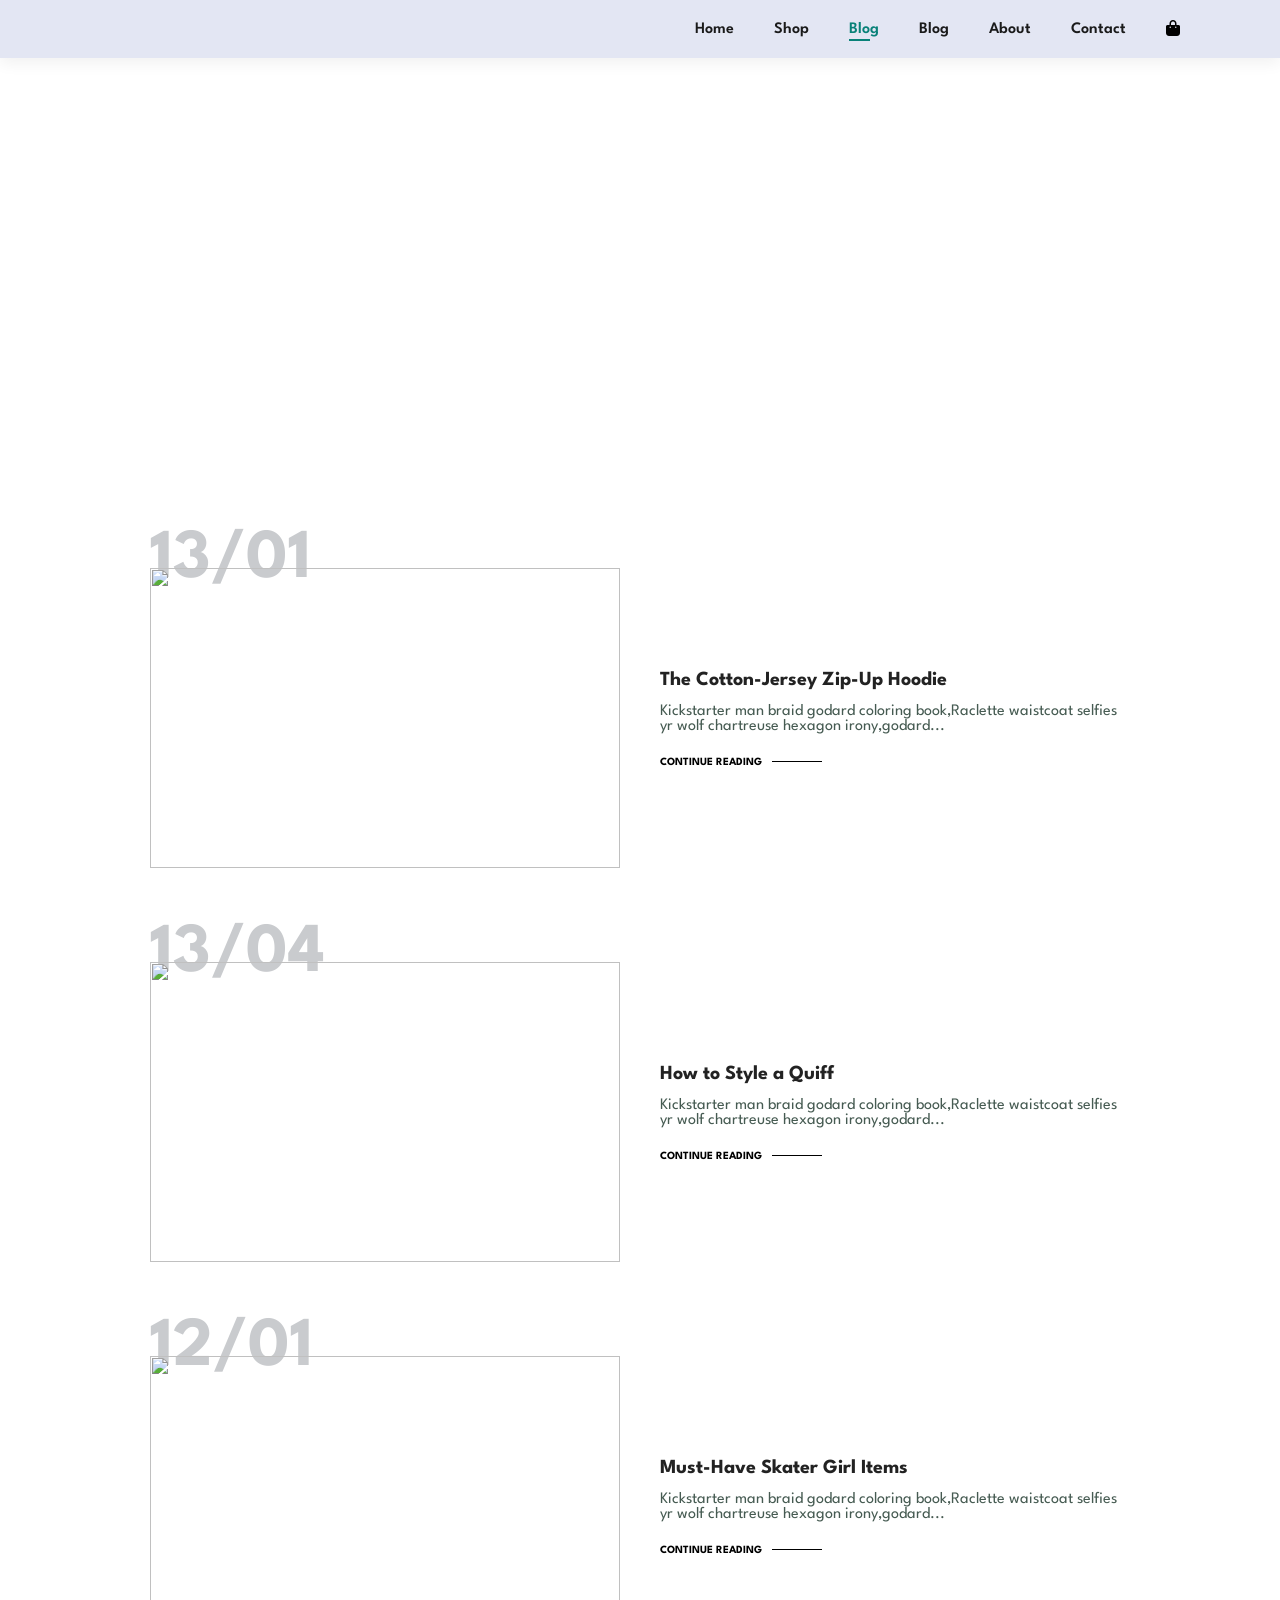
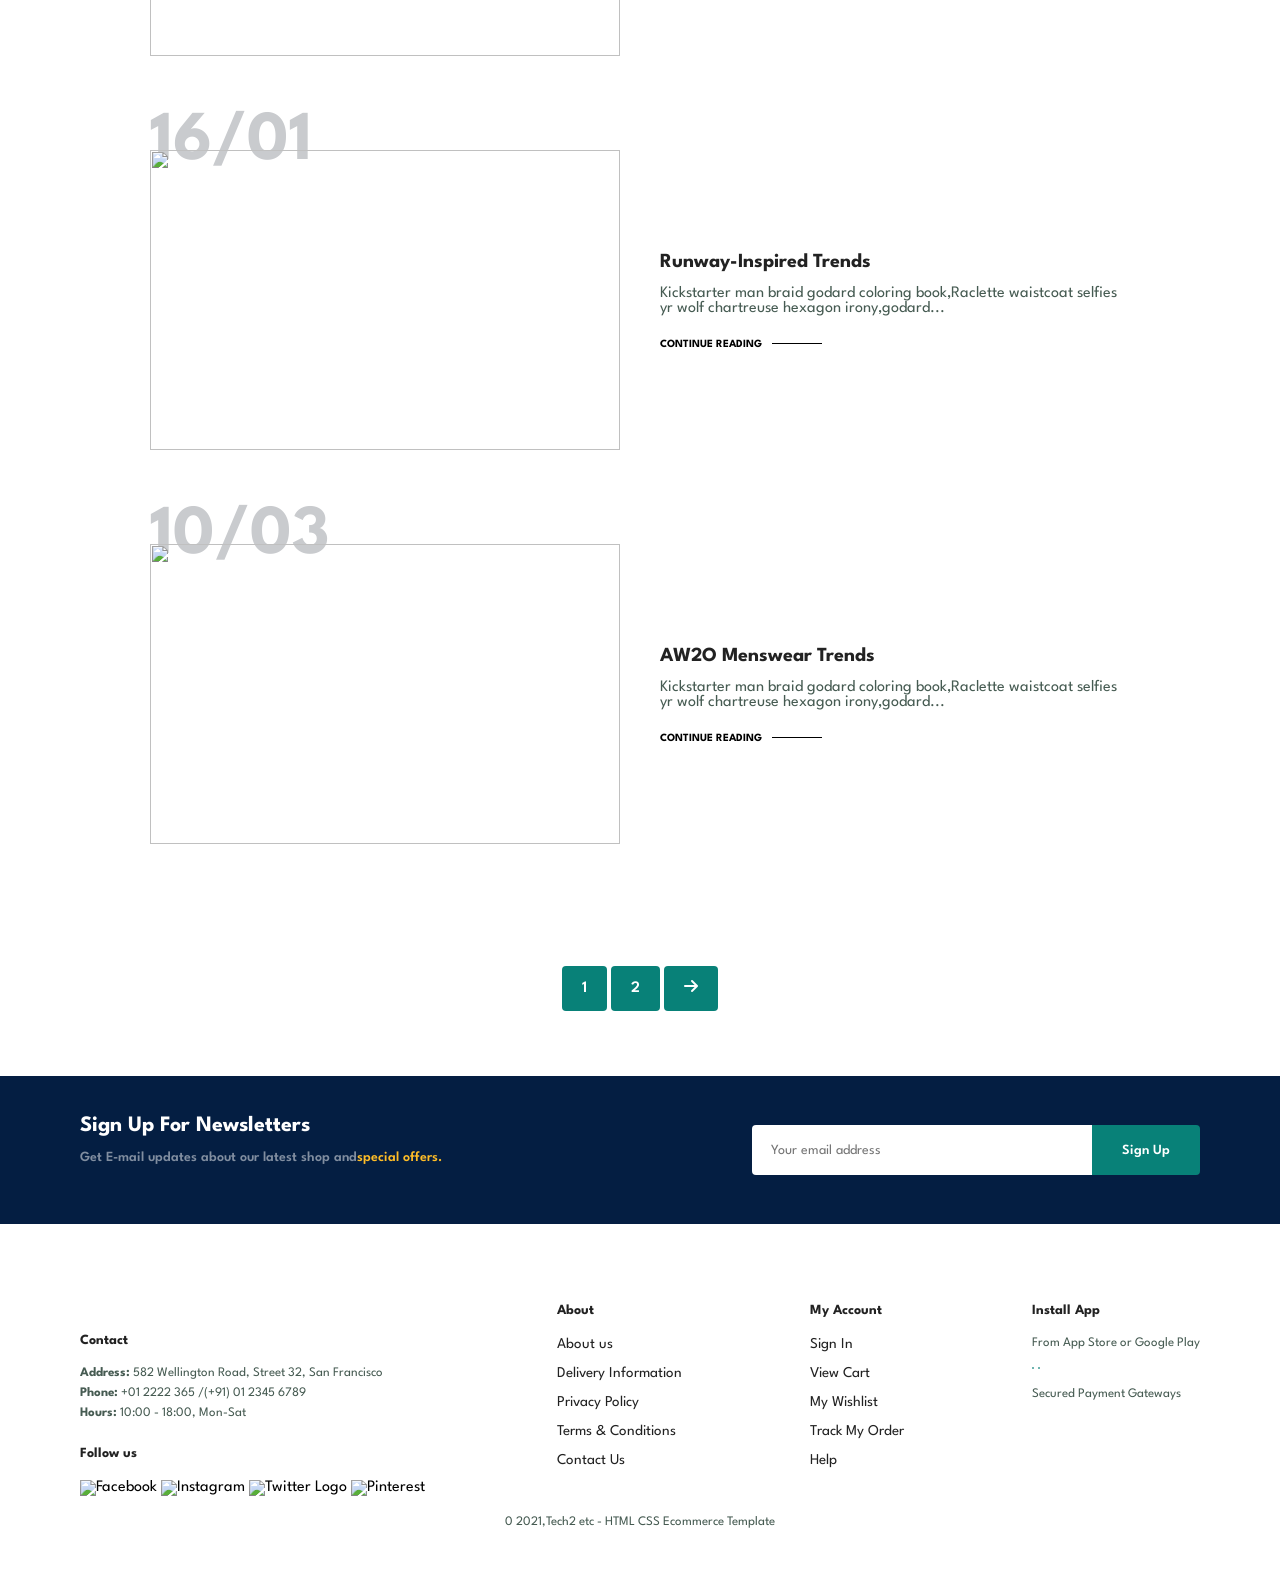
==== blog.html @ b49e6509 "Add files via upload" ====
<!DOCTYPE html>
<html lang="en">

    <head>
        <meta charset="UTF-8">
        <meta http-equiv="X-UA-Compatible" content="IE=edge">
        <meta name="viewport" content="width=device-width, initial-scale=1.0">
        <title>Tech2etc Ecommerce Tutorial</title>
        <link rel="stylesheet" href="https://cdnjs.cloudflare.com/ajax/libs/font-awesome/6.5.1/css/all.min.css">

        <link rel="stylesheet" href="style.css">
    </head>

    <body>
        
        <section id="header">
            <a href="#"><img src="img/logo.png" class="logo" alt=""></a>

            <div>
                <ul id="navbar">
                    <li><a href="index.html">Home</a></li>
                    <li><a href="shop.html">Shop</a></li>
                    <li><a class="active" href="blog.html">Blog</a></li>
                    <li><a href="blog.html">Blog</a></li>
                    <li><a href="about.html">About</a></li>
                    <li><a href="contact.html">Contact</a></li>
                    <li><a href="cart.html"><i class="fa-solid fa-bag-shopping"></i></a></li>
                    
                </ul>
            </div>
            </div>
        </section>
       
        
        <section id="page-header"class="blog-header">
           
            <h2>#readmore</h2>

            <p>Read all case studies about our product!</p>
        </section>

        <section id ="blog">
         <div class="blog-box">
            <div class="blog-img">
               <img src="img/blog/b1.jpg" alt="">
            </div>
            <div class="blog-details">
               <h4>The Cotton-Jersey Zip-Up Hoodie</h4>
               <p>Kickstarter man braid godard coloring book,Raclette waistcoat selfies yr wolf chartreuse hexagon irony,godard...</p>
               <a href="#">CONTINUE READING</a>
            </div>
            <h1>13/01</h1>
         </div>
         <div class="blog-box">
            <div class="blog-img">
               <img src="img/blog/b2.jpg" alt="">
            </div>
            <div class="blog-details">
               <h4>How to Style a Quiff</h4>
               <p>Kickstarter man braid godard coloring book,Raclette waistcoat selfies yr wolf chartreuse hexagon irony,godard...</p>
               <a href="#">CONTINUE READING</a>
            </div>
            <h1>13/04</h1>
         </div>
         <div class="blog-box">
            <div class="blog-img">
               <img src="img/blog/b3.jpg" alt="">
            </div>
            <div class="blog-details">
               <h4>Must-Have Skater Girl Items</h4>
               <p>Kickstarter man braid godard coloring book,Raclette waistcoat selfies yr wolf chartreuse hexagon irony,godard...</p>
               <a href="#">CONTINUE READING</a>
            </div>
            <h1>12/01</h1>
         </div>
         <div class="blog-box">
            <div class="blog-img">
               <img src="img/blog/b4.jpg" alt="">
            </div>
            <div class="blog-details">
               <h4>Runway-Inspired Trends</h4>
               <p>Kickstarter man braid godard coloring book,Raclette waistcoat selfies yr wolf chartreuse hexagon irony,godard...</p>
               <a href="#">CONTINUE READING</a>
            </div>
            <h1>16/01</h1>
         </div>
         <div class="blog-box">
            <div class="blog-img">
               <img src="img/blog/b6.jpg" alt="">
            </div>
            <div class="blog-details">
               <h4>AW2O Menswear Trends</h4>
               <p>Kickstarter man braid godard coloring book,Raclette waistcoat selfies yr wolf chartreuse hexagon irony,godard...</p>
               <a href="#">CONTINUE READING</a>
            </div>
            <h1>10/03</h1>
         </div>
        </section>

        <section id="pagination" class="section-p1">
            <a href="#">1</a>
             <a href="#">2</a>
              <a href="#">	<i class="fas fa-arrow-right"></i></a>

        </section>

        <section id="newsletter" class="section-p1 section-m1">
         <div class="newstext">
            <h4>Sign Up For Newsletters</h4>
            <p>Get E-mail updates about our latest shop and<span>special offers.</span>
            </p>
         </div>
         <div class="form">
            <input type="text" placeholder="Your email address">
            <button class="normal">Sign Up</button>
         </div>
        </section>
 
        <footer class="section-p1">
         <div class="col">
            <img class="logo"src="img/logo.png" alt="">
            <h4>Contact</h4>
            <p><strong>Address:</strong> 582 Wellington Road, Street 32, San Francisco</p>
            <p><strong>Phone:</strong> +01 2222 365 /(+91) 01 2345 6789</p>
            <p><strong>Hours:</strong> 10:00 - 18:00, Mon-Sat</p>
            <div class="follow">
               <h4>Follow us</h4>
               <div class="icon">
                     <img src="https://upload.wikimedia.org/wikipedia/commons/5/51/Facebook_f_logo_%282019%29.svg" width="15" alt="Facebook">
                     <img src="https://upload.wikimedia.org/wikipedia/commons/a/a5/Instagram_icon.png" width="15" alt="Instagram">
                     <img src="https://abs.twimg.com/icons/apple-touch-icon-192x192.png" alt="Twitter Logo" width="15">
                     <img src="https://upload.wikimedia.org/wikipedia/commons/0/08/Pinterest-logo.png" width="15" alt="Pinterest">
                     <img src="https://upload.wikimedia.org/wikipedia/commons/b/b8/YouTube_Logo_2017.svg" alt="" width="50">
               </div>
            </div>
         </div>
         <div class="col">
            <h4>About</h4>
            <a href="#">About us</a>
            <a href="#">Delivery Information</a>
            <a href="#">Privacy Policy</a>
            <a href="#">Terms & Conditions</a>
            <a href="#">Contact Us</a>
         </div>

          <div class="col">
            <h4>My Account</h4>
            <a href="#">Sign In</a>
            <a href="#">View Cart</a>
            <a href="#">My Wishlist</a>
            <a href="#">Track My Order</a>
            <a href="#">Help</a>
         </div>

         <div class="col install">
            <h4>Install App</h4>
            <p>From App Store or Google Play</p>
            <div class="row">
               <img src="img/pay/app.jpg" alt="">
               <img src="img/pay/play.jpg" alt="">
            </div>
            <p>Secured Payment Gateways</p>
            <img src="img/pay/pay.png" alt="">
         </div>

         <div class="copyright">
            <p>0 2021,Tech2 etc - HTML CSS Ecommerce Template</p>
         </div>
        </footer>
        
       <script src="script.js"></script>
       
       </body>

       </html>
---- style.css ----
@import url("https://fonts.googleapis.com/css2?family=Spartan:wght@100;200;300;400;500;600;700;800;900&display=swap");
* {
  margin: 0;
  padding: 0;
  box-sizing: border-box;
  font-family: "Spartan", sans-serif;
}

html {
  scroll-behavior: smooth;
}

.fa-bag-shopping{
  color: black;
}

/* Global Styles */

h1 {
  font-size: 50px;
  line-height: 64px;
  color: #222;
}

h2 {
  font-size: 46px;
  line-height: 54px;
  color: #222;
}

h4 {
  font-size: 20px;
  color: #222;
}

h6 {
  font-weight: 700;
  font-size: 12px;
}

p {
  font-size: 16px;
  color: #465b52;
  margin: 15px 0 20px 0;
}

.section-p1 {
  padding: 40px 80px;
}

.section-m1 {
  margin: 40px 0;
}

button.normal{
  font-size: 14px;
  font-weight: 600;
  padding: 15px 30px;
  color:#000;
  background-color: #fff;
  border-radius: 4px;
  cursor: pointer;
  border:none;
  outline: none;
  transition: 0.2s;
}

button.white{
  font-size: 13px;
  font-weight: 600;
  padding: 11px 18px;
  color:#fff;
  background-color:transparent;
  cursor: pointer;
  border:1px solid #fff;
  outline: none;
  transition: 0.2s;
}

body {
  width: 100%;
}
  
#header{
  display:flex;
  align-items:center;
  justify-content:space-between;
  padding:20px 80px;
  background: #E3E6F3;
  box-shadow:0 5px 15px rgba(0, 0, 0, 0.06);
  z-index:999;
  position: sticky;
  top:0;
  left:0;
}

#navbar {
  display:flex;
  align-items:center;
  justify-content: center;
}

#navbar li {
    list-style:none;
    padding:0 20px;
    position: relative;
}

#navbar li a {
  text-decoration: none;
  font-size: 16px;
  font-weight:600;
  color:#1a1a1a;
  transition: 0.3s ease;
}

#navbar li a:hover,
#navbar li a.active{
  color:#088178;
}

#navbar li a.active::after,
#navbar li a:hover::after {
  content:"";
  width:30%;
  height:2px;
  background: #088178;
  position:absolute;
  bottom:-4px;
  left:20px;
}

#hero {
  background-image: url("img/hero4.png");
  height:90vh;
  width:100%;
  background-size: cover;
  background-position: top 25% right 0;
  padding:0 80px;
  display:flex;
  flex-direction: column;
  align-items: flex-start;
  justify-content: center;
}

#hero h4{
  padding-bottom:15px;
}

#hero h1{
  color:#088178;
}

#hero button{
   background-image: url("img/button.png");
   background-color: transparent;
   color:#088178;
   border:0;
   padding:14px 80px 14px 65px;
   background-repeat: no-repeat;
   cursor: pointer;
   font-weight: 700;
   font-size: 15px;
}

#feature{
  display:flex;
  align-items: center;
  justify-content: space-between;
  flex-wrap:wrap;
}

#feature .fe-box{
  width:180px;
  text-align:center;
  padding:25px 15px;
  box-shadow:20px 20px 34px rgba(0,0,0,0.03);
  border:1px solid #cce7d0;
  border-radius: 4px;
  margin:15px 0;
}

#feature .fe-box:hover{
  box-shadow:10px 10px 54px rgba(70,62,221,0.1);
}

#feature .fe-box img{
  width:100px;
  margin-bottom: 10px;
}

#feature .fe-box h6{
  display:inline-block;
  padding:9px 8px 6px 8px;
  line-height:1;
  color:#088178;
  background-color:lightpink;
}

#feature .fe-box:nth-child(2) h6{
  background-color: #cdebbc;
}

#feature .fe-box:nth-child(3) h6{
  background-color: #d1e8f2;
}

#feature .fe-box:nth-child(4) h6{
  background-color: #cdd4f8;
}

#feature .fe-box:nth-child(5) h6{
  background-color: #f6dbf6;
}
#feature .fe-box:nth-child(6) h6{
  background-color: #fff2e5;
}

#product1{
  text-align:center;
} 

#product1 .pro-container{
     display:flex;
     justify-content: space-between;
     padding-top: 20px;
     flex-wrap: wrap;
}

#product1 .pro {
  width:23%;
  min-width:250px;
  padding:10px 12px;
  border:1px solid #cce7d0;
  border-radius: 25px;
  cursor: pointer;
  box-shadow: 20px 20px 30px rgba(0,0,0,0.02);
  margin:15px 0;
  transition: 0.2s ease;
  position:relative;
}

#product1 .pro:hover{
  box-shadow: 20px 20px 30px rgba(0,0,0,0.06);
}

#product1 .pro img{
  width:100%;
  border-radius: 20px;
}

#product1 .pro .des{
  text-align: start;
  padding:10px 0;
}

#product1 .pro .des span{
  color:#606063;
  font-size: 12px;
}

#product1 .pro .des h5{
  padding-top:7px;
  color:#1a1a1a;
  font-size: 14px;
}

#product1 .pro .des i{
   font-size:12px;
   color:rgb(243,181,25);
}
 
#product1 .pro .des h4{
  padding-top:7px;
  font-size: 15px;
  font-weight: 700;
  color:#088178;
}

#banner{
  display:flex;
  flex-direction: column;
  justify-content: center;
  align-items: center;
  text-align: center;
  background-image: url("img/banner/b2.jpg");
  width: 100%;
  height: 40vh;
  background-size: cover;
  background-position: center;
}

#banner h4{
  color:#fff;
  font-size: 16px;
}

#banner h2{
  color:#fff;
  font-size: 30px;
  padding: 10px 0;
}

#banner h2 span{
  color:#ef3636;
}

#banner button:hover{
  background: #088178;
  color: #fff;
}

#sm-banner{
  display:flex;
  justify-content: space-between;
  flex-wrap:wrap;
}

 #sm-banner .banner-box{
  display:flex;
  flex-direction: column;
  justify-content: center;
  align-items: flex-start;
  background-image: url("img/banner/b17.jpg");
  min-width: 650px;
  height: 50vh;
  background-size: cover;
  background-position: center;
  padding:30px;
}

#sm-banner .banner-box2{
     background-image: url("img/banner/b10.jpg");
}

#sm-banner h4{
  color:#fff;
  font-size: 20px;
  font-weight: 300;
}

#sm-banner h2{
  color:#fff;
  font-size: 28px;
  font-weight: 800;
}
#sm-banner span{
  color:#fff;
  font-size: 14px;
  font-weight: 500;
  padding-bottom: 15px;
}

#sm-banner .banner-box:hover button{
  background: #088178;
  border:1px Solid #088178;
}

#banner3 {
  display: flex;
  justify-content: space-between;
  flex-wrap: wrap;
  padding:0 80px;
}

#banner3 .banner-box{
  display:flex;
  flex-direction: column;
  justify-content: center;
  align-items: flex-start;
  background-image: url("img/banner/b7.jpg");
  min-width: 30%;
  height: 30vh;
  background-size: cover;
  background-position: center;
  padding:20px;
  margin-bottom: 50px;
}

#banner3 .banner-box2{
    background-image: url("img/banner/b4.jpg");
}

#banner3 .banner-box3{
    background-image: url("img/banner/b18.jpg");
}


#banner3 h2{
  color:#fff;
  font-weight: 900;
  font-size: 22px;
}

#banner3 h3{
  color:#ec544e;
  font-weight: 800;
  font-size: 15px;
}

#newsletter {
  display:flex;
  justify-content: space-between;
  flex-wrap: wrap;
  align-items: center;
  background-image: url("img/banner/b14.png");
  background-repeat: no-repeat;
  background-position: 20% 30%;
  background-color: #041e42;
}

#newsletter h4{
   font-size: 22px;
   font-weight: 700;
   color:#fff;
}

#newsletter p{
   font-size: 14px;
   font-weight: 600;
   color:#818ea0;
}

#newsletter p span{
   color:#ffbd27;
}

#newsletter .form{
  display:flex;
  width:40%;
}

#newsletter input{
  height:3.125rem;
  padding:0 1.25em;
  font-size: 14px;
  width:100%;
  border:1px solid transparent;
  border-radius: 4px;
  outline:none;
  border-top-right-radius: 0;
  border-bottom-right-radius: 0;
  
  
}

#newsletter button{
  background-color: #088178;
  color:#fff;
  white-space: nowrap;
  border-top-left-radius: 0;
  border-bottom-left-radius: 0;
}

footer{
  display:flex;
  flex-wrap: wrap;
  justify-content: space-between;
}

footer .col{
  display:flex;
  flex-direction: column;
  align-items: flex-start;
  margin-bottom: 20px;
}

footer .logo{
  margin-bottom: 30px;
}

footer h4{
  font-size: 14px;
  padding-bottom: 20px;
}

footer h4{
  font-size: 14px;
  padding-bottom: 20px;
}

footer p{
  font-size: 13px;
  margin:0 0 8px 0;
}

footer a {
  font-size: 15px;
  text-decoration: none;
  color:#222;
  margin-bottom: 15px;
}

footer .follow{
  margin-top:20px;
}

footer .follow i{
  color:#465b52;
  padding-right: 4px;
  cursor:pointer;
}

footer .install .row img{
     border:1px solid #088178;
     border-radius:6px;
}

footer .install img{
  margin:10px 0 15px 0;
}

footer .follow i:hover
footer a:hover{
  color:#088178;
}

footer .copyright{
  width:100%;
  text-align: center;
}

#page-header{
  background-image: url(img/banner/b1.jpg);
  width:100%;
  height:40vh;
  background-size: cover;
  display:flex;
  justify-content: center;
  text-align:center;
  flex-direction: column;
  padding:14px;

}

#page-header h2,
#page-header p{
  color:#fff;
}

#pagination{
  text-align: center;
}

#pagination a{
  text-decoration:none;
  background-color:#088178;
  padding:15px 20px;
  border-radius: 4px;
  color:#fff;
  font-weight:600;
}

#pagination a i{
  font-size:16px;
  font-weight:600;
}

#prodetails{
  display:flex;
  margin-top:20px;
}

#prodetails .single-pro-image{
  width:40%;
  margin-right:50px;
}

.small-img-group {
  display: flex;        
  gap: 5px;             
  margin-top: 2px;
}

.small-img-col {
  flex: 1;               
  cursor: pointer;
}

#prodetails .single-pro-details{
  width:50%;
  padding-top:30px;
}

#prodetails .single-pro-details h4{
  padding :40px 0 20px 0;
}


#prodetails .single-pro-details h2{
  font-size:26px;
}


#prodetails .single-pro-details select{
     display:block;
     padding:5px 10px;
     margin-bottom: 10px;
}


#prodetails .single-pro-details input{
     width:50px;
     height: 47px;
     padding-left:10px;
     font-size:16px;
     margin-right:10px;
}

#prodetails .single-pro-details input:focus{
  outline:none;
}

#prodetails .single-pro-details button{
  background:#088178;
  color:#fff;
}

#prodetails .single-pro-details span{
  line-height:25px;

}

#page-header.blog-header{
  background-image: url("img/banner/b19.jpg");
}

#blog{
  padding: 150px 150px 0 150px;
}

#blog .blog-box{
  display: flex;
  align-items: center;
  width: 100%;
 position:relative;
 padding-bottom: 90px;
}

#blog .blog-img{
  width:50%;
  margin-right: 40px;
}

#blog img{
  width:100%;
  height:300px;
  object-fit: cover;
}

#blog .blog-details{
  width:50%;
}

#blog .blog-details a{
  text-decoration: none;
  font-size: 11px;
  color:#000;
  font-weight: 700;
  position:relative;
  transition: 0.3s;
}

#blog .blog-details a::after{
  content:" ";
  width:50px;
  height:1px;
  background-color: #000;
  position:absolute;
  top:4px;
  right: -60px;
}

#blog .blog-details a:hover{
  color:#088178;
}

#blog .blog-details a:hover::after{
  background-color: #088178;
}

#blog .blog-box h1{
  position:absolute;
  top:-40px;
  left:0;
  font-size: 70px;
  font-weight: 700;
  color:#c9cbce;
  z-index: -9;
}

#page-header .about-header {
  background-image: url("img/about/banner.png");
}

#about-head{
  display: flex;
  align-items: center;
}

#about-head img{
  width: 50%;
  height: auto;
}

#about-head div {
  padding-left: 40px;
}

#about-app {
  text-align: center;
}

#about-app .video{
  width: 70%;
  height: 100%;
  margin: 30px auto 0 auto;
}

#about-app .video video {
  width:100%;
  height:100%;
  border-radius: 20px;
}

#contact-details{
  display: flex;
  align-items: center;
  justify-content: space-between;
}

#contact-details .details{
      width: 40%;
}

#contact-details .details span,
#form-details form span{
  font-size: 12px;
}

#contact-details .details h2,
#form-details form h2{
  font-size:26px;
  line-height: 35px;
  padding: 20px 0;
}

#contact-details .details h3{
  font-size:16px;
  padding-bottom: 15px ;
}

#contact-details .details li{
   list-style: none;
   display: flex;
   padding: 10px 0;
}

#contact-details .details li i{
  font-size: 14px;
  padding-right: 22px;
}

#contact-details .details li p{
  margin:0;
  font-size: 14px;
}

#contact-details .map{
  width:55%;
  height:400px;
}

#contact-details .map iframe{
  width:100%;
  height:100%;
}


#form-details {
    display: flex;
    justify-content: space-between;
    margin: 30px;
    padding: 80px;
    border:1px solid #e1e1e1;
}


#form-details form{
  width:65%;
  display:flex;
  flex-direction: column;
  align-items: flex-start;
}

#form-details form input,
#form-details form textarea{
  width:100%;
  padding:12px 15px;
  outline: none;
  margin-bottom: 20px;
  border:1px solid #e1e1e1;
}

#form-details form button{
  background-color: #088178;
  color:#fff;
}

#form-details .people div{
  padding-bottom: 25px;
  display: flex;
  align-items: flex-start;
}

#form-details .people div img{
  width:65px;
  height:65px;
  object-fit: cover;
  margin-right: 15px;
}

#form-details .people div p{
  margin:0;
  font-size:13px;
  line-height: 25px;
}

#form-details .people div p span{
  display:block;
  font-size: 16px;
  font-weight: 600;
  color:#000;
}

#cart table{
  width:100%;
  border-collapse: collapse;
  table-layout: fixed;
  white-space: nowrap;
}

#cart table img{
  width:70px;
}

#cart table td:nth-child(1){
   width:100px;
   text-align:center;
}

#cart table td:nth-child(2){
   width:150px;
   text-align:center;
}

#cart table td:nth-child(3){
   width:250px;
   text-align:center;
}

#cart table td:nth-child(4),
#cart table td:nth-child(5),
#cart table td:nth-child(6){
   width:150px;
   text-align:center;
}

#cart table td:nth-child(5) input{
  width:70px;
  padding:10px 5px 10px 15px;
}

#cart table thead{
  border:1px solid #e2e9e1;
  border-left: none;
  border-right: none;
}

#cart table thead td{
  font-weight: 700;
  text-transform: uppercase;
  font-size: 13px;
  padding:18px 0;
}

#cart table tbody tr td{
  padding-top:15px;
}

#cart table tbody td{
  font-size:13px;
}

#cart-add{
  display:flex;
  flex-wrap: wrap;
  justify-content: space-between;
}

#coupon h3,
#subtotal h3{
  padding-bottom: 13px;
}

#coupon input{
  padding:10px 20px;
  outline:none;
  width:60%;
  margin-right: 10px;
  border:1px solid #e2e9e1;
}

#coupon button,
#subtotal button{
  background-color: #088178;
  color:#fff;
  padding:12px 20px;
}

#subtotal{
  width:50%;
  margin-bottom: 30px;
  border:1px solid #e2e9e1;
  padding:30px;
}

#subtotal table{
  border-collapse: collapse;
  width:100%;
  margin-bottom: 20px;
}

#subtotal table td{
  width:50%;
  border:1px solid #e2e9e1;
  padding:10px;
  font-size: 13px;
}
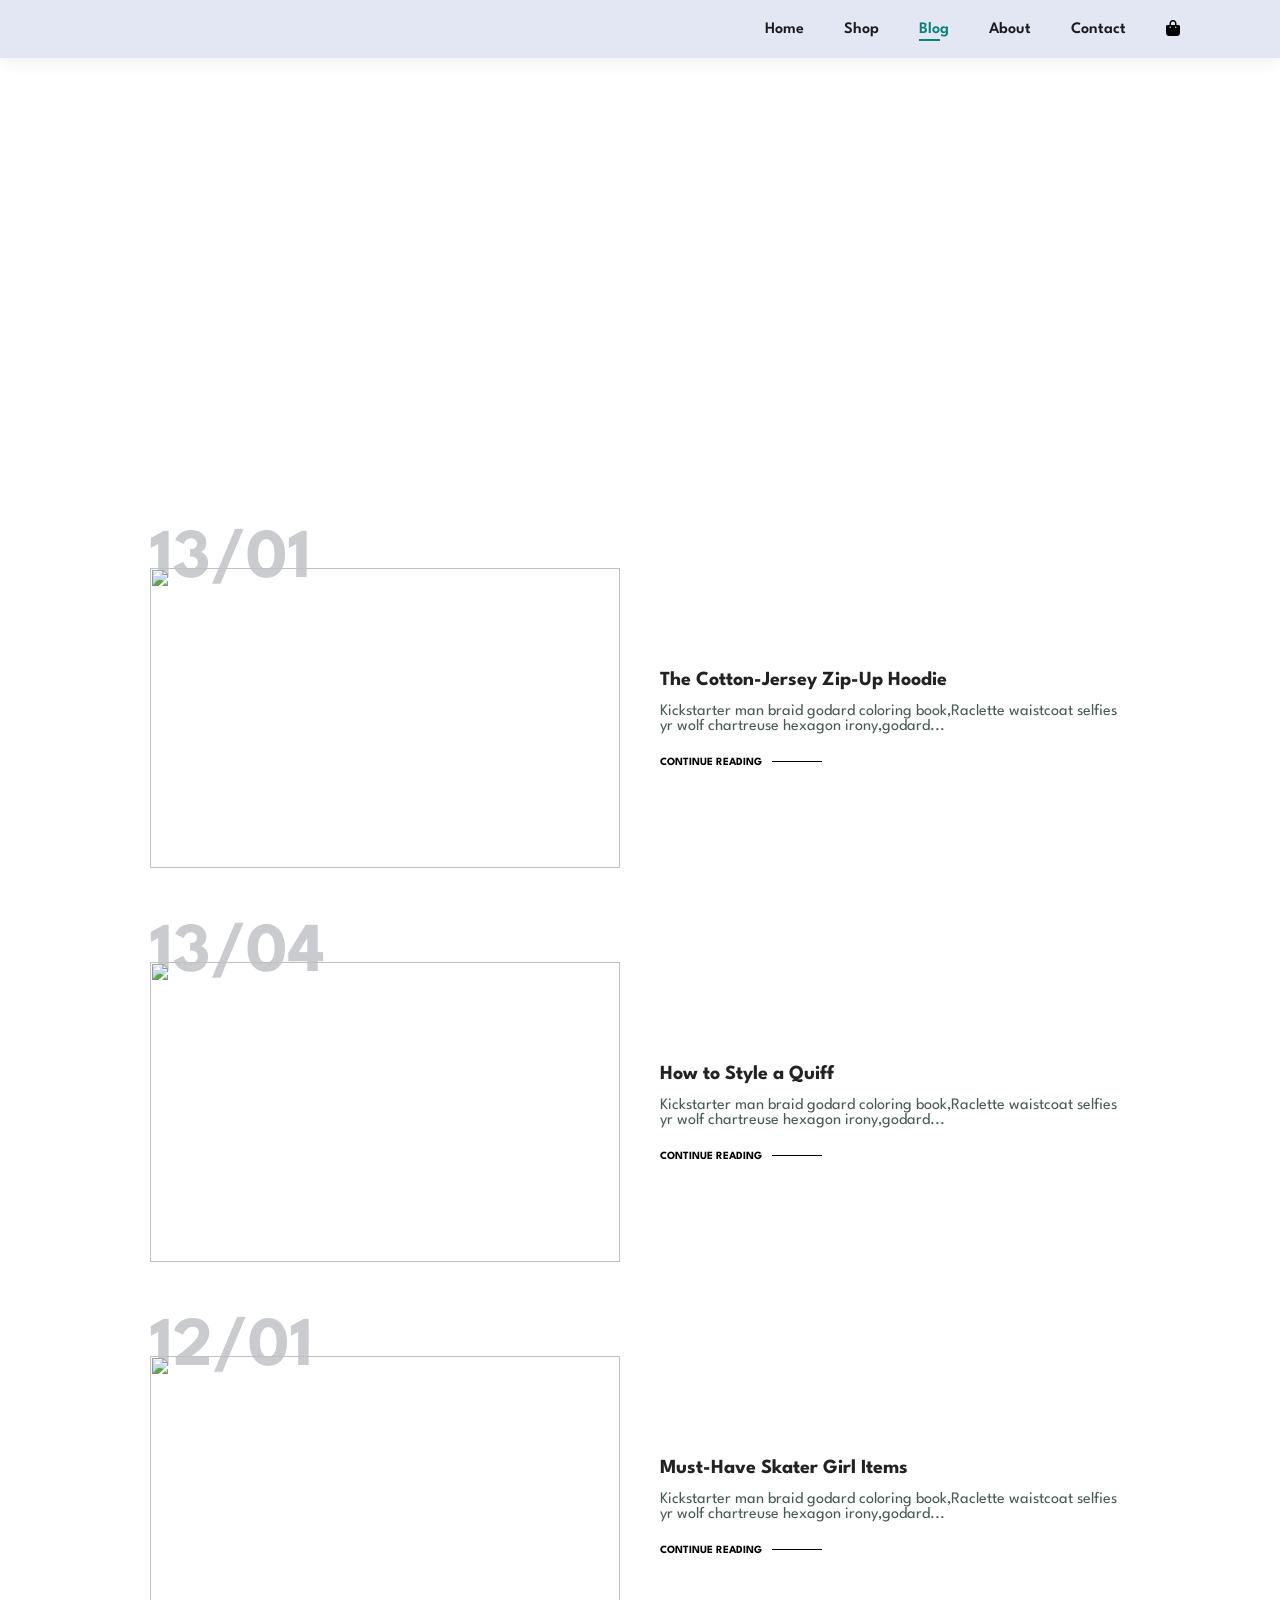
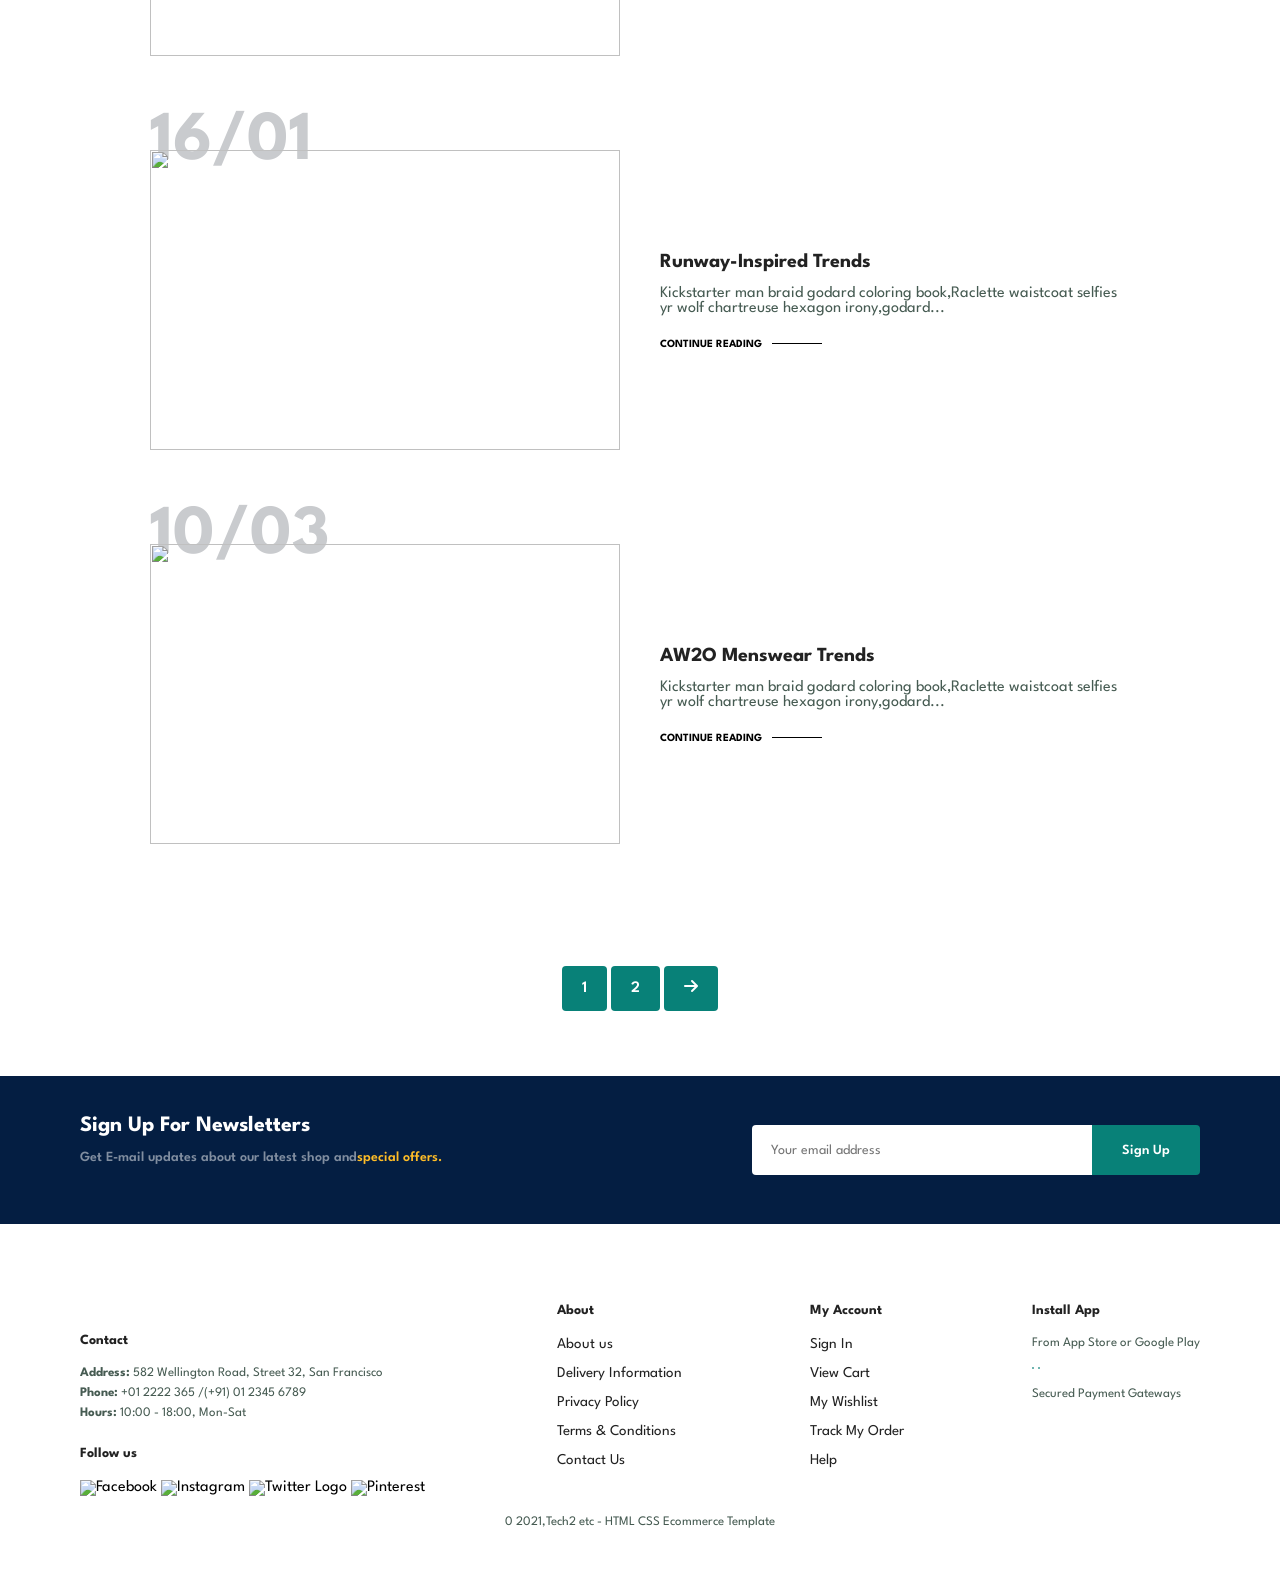
==== commit 148891d4: "Update blog.html" ====
--- a/blog.html
+++ b/blog.html
@@ -21,7 +21,6 @@
                     <li><a href="index.html">Home</a></li>
                     <li><a href="shop.html">Shop</a></li>
                     <li><a class="active" href="blog.html">Blog</a></li>
-                    <li><a href="blog.html">Blog</a></li>
                     <li><a href="about.html">About</a></li>
                     <li><a href="contact.html">Contact</a></li>
                     <li><a href="cart.html"><i class="fa-solid fa-bag-shopping"></i></a></li>
@@ -172,4 +171,4 @@
        
        </body>
 
-       </html>+       </html>
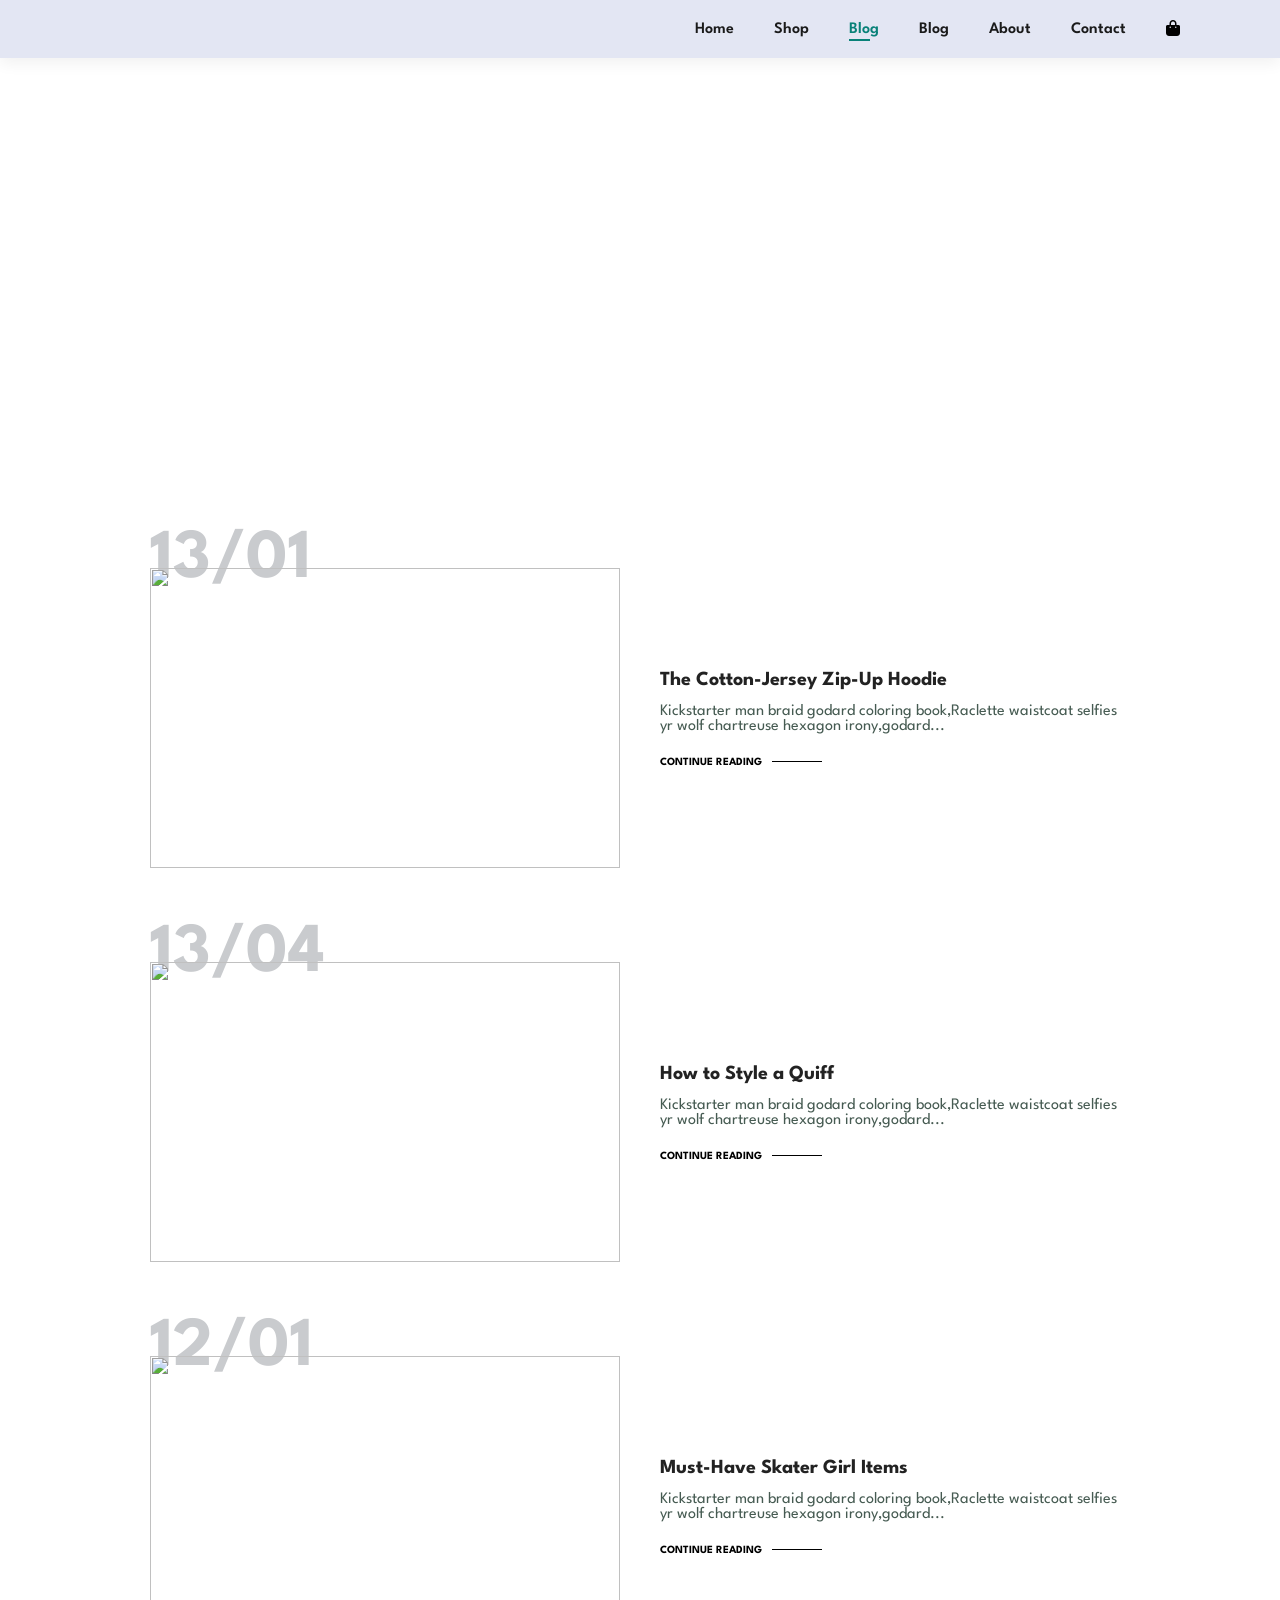
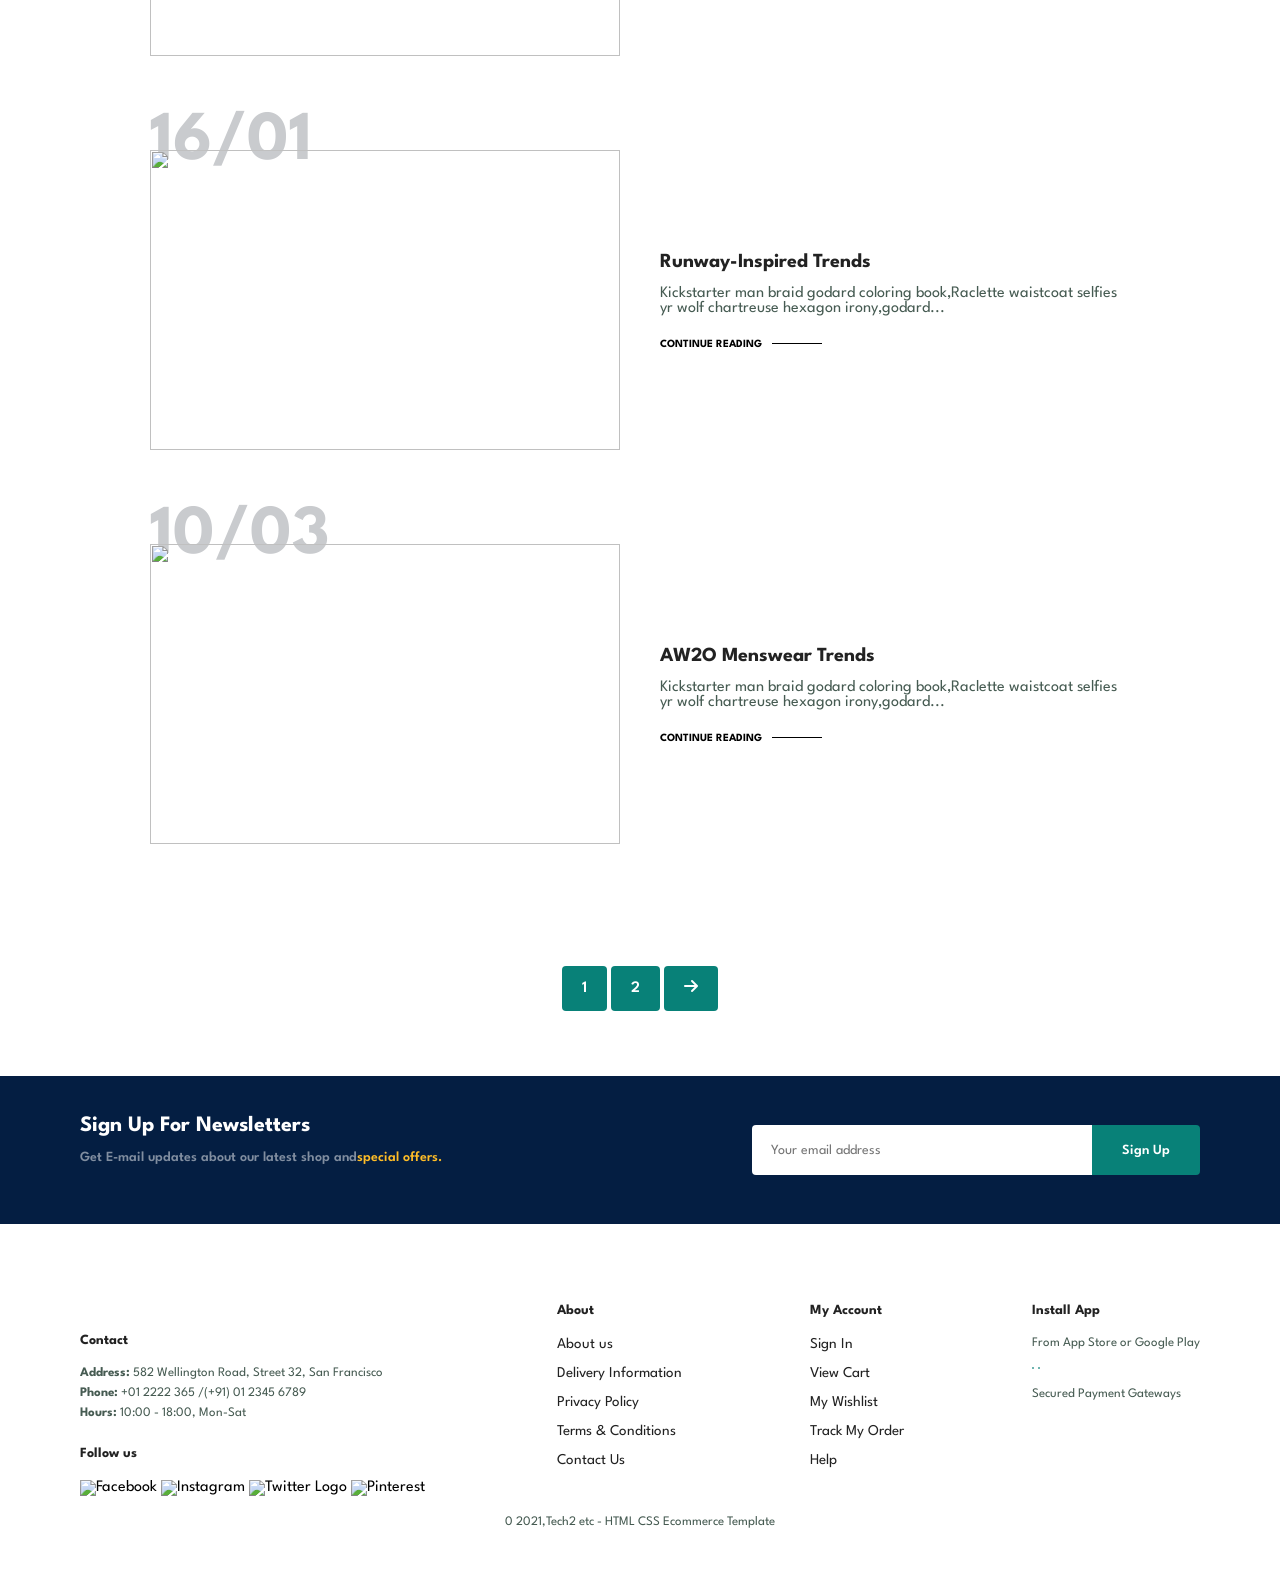
==== commit 899319b5: "Add files via upload" ====
--- a/blog.html
+++ b/blog.html
@@ -21,6 +21,7 @@
                     <li><a href="index.html">Home</a></li>
                     <li><a href="shop.html">Shop</a></li>
                     <li><a class="active" href="blog.html">Blog</a></li>
+                    <li><a href="blog.html">Blog</a></li>
                     <li><a href="about.html">About</a></li>
                     <li><a href="contact.html">Contact</a></li>
                     <li><a href="cart.html"><i class="fa-solid fa-bag-shopping"></i></a></li>
@@ -171,4 +172,4 @@
        
        </body>
 
-       </html>
+       </html>
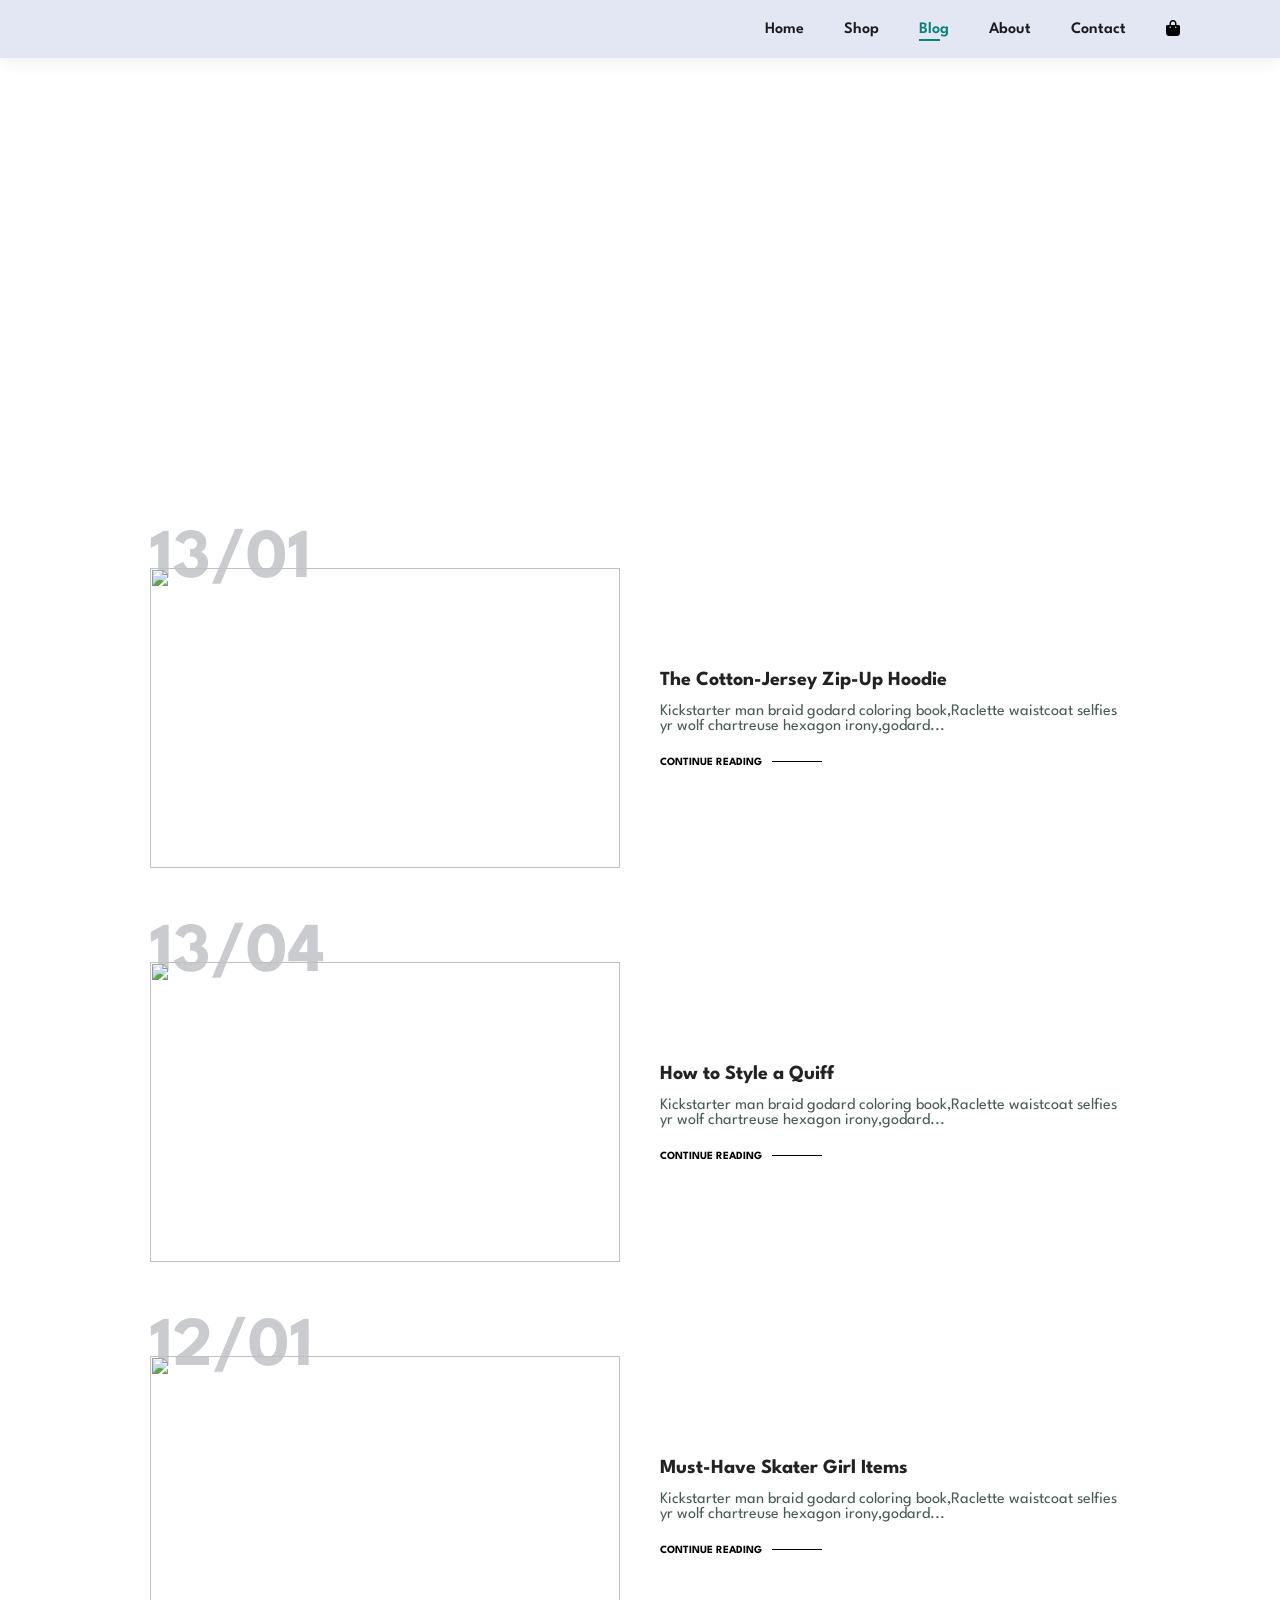
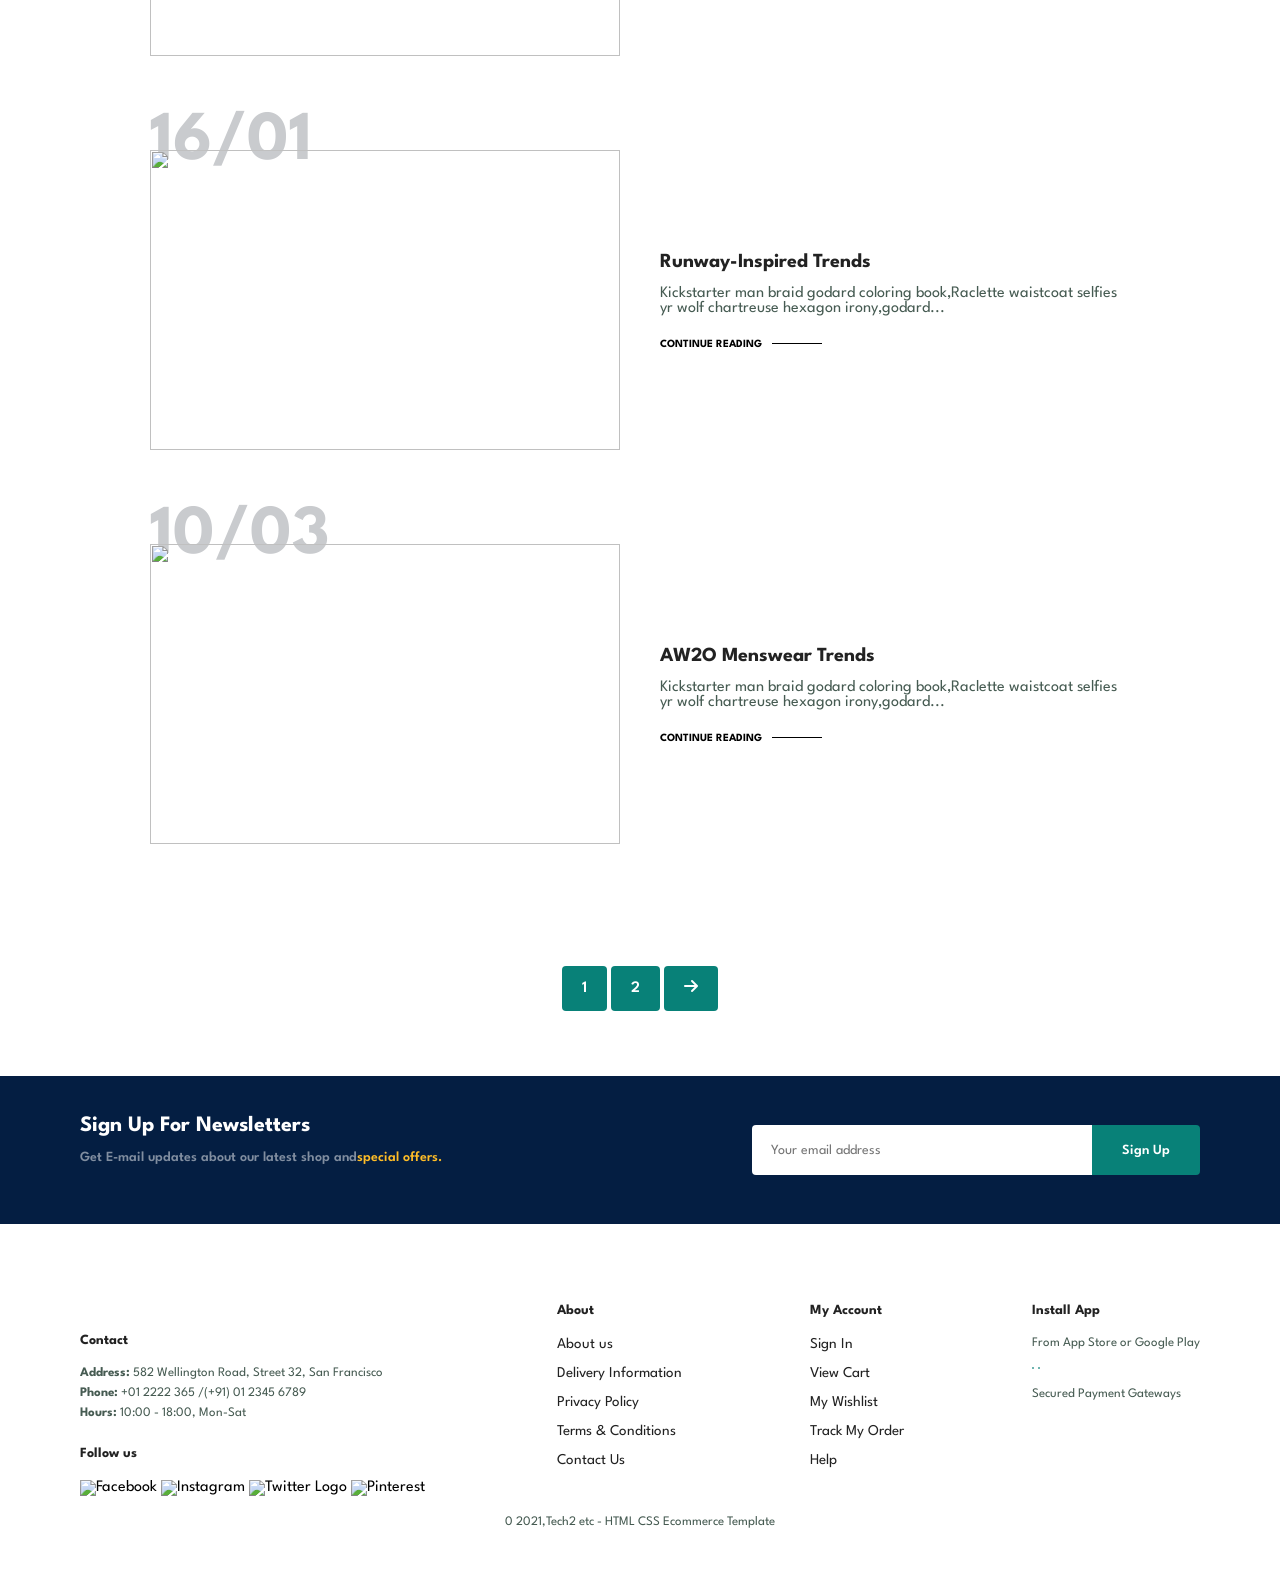
==== commit 1533ac81: "Add files via upload" ====
--- a/blog.html
+++ b/blog.html
@@ -21,7 +21,6 @@
                     <li><a href="index.html">Home</a></li>
                     <li><a href="shop.html">Shop</a></li>
                     <li><a class="active" href="blog.html">Blog</a></li>
-                    <li><a href="blog.html">Blog</a></li>
                     <li><a href="about.html">About</a></li>
                     <li><a href="contact.html">Contact</a></li>
                     <li><a href="cart.html"><i class="fa-solid fa-bag-shopping"></i></a></li>
